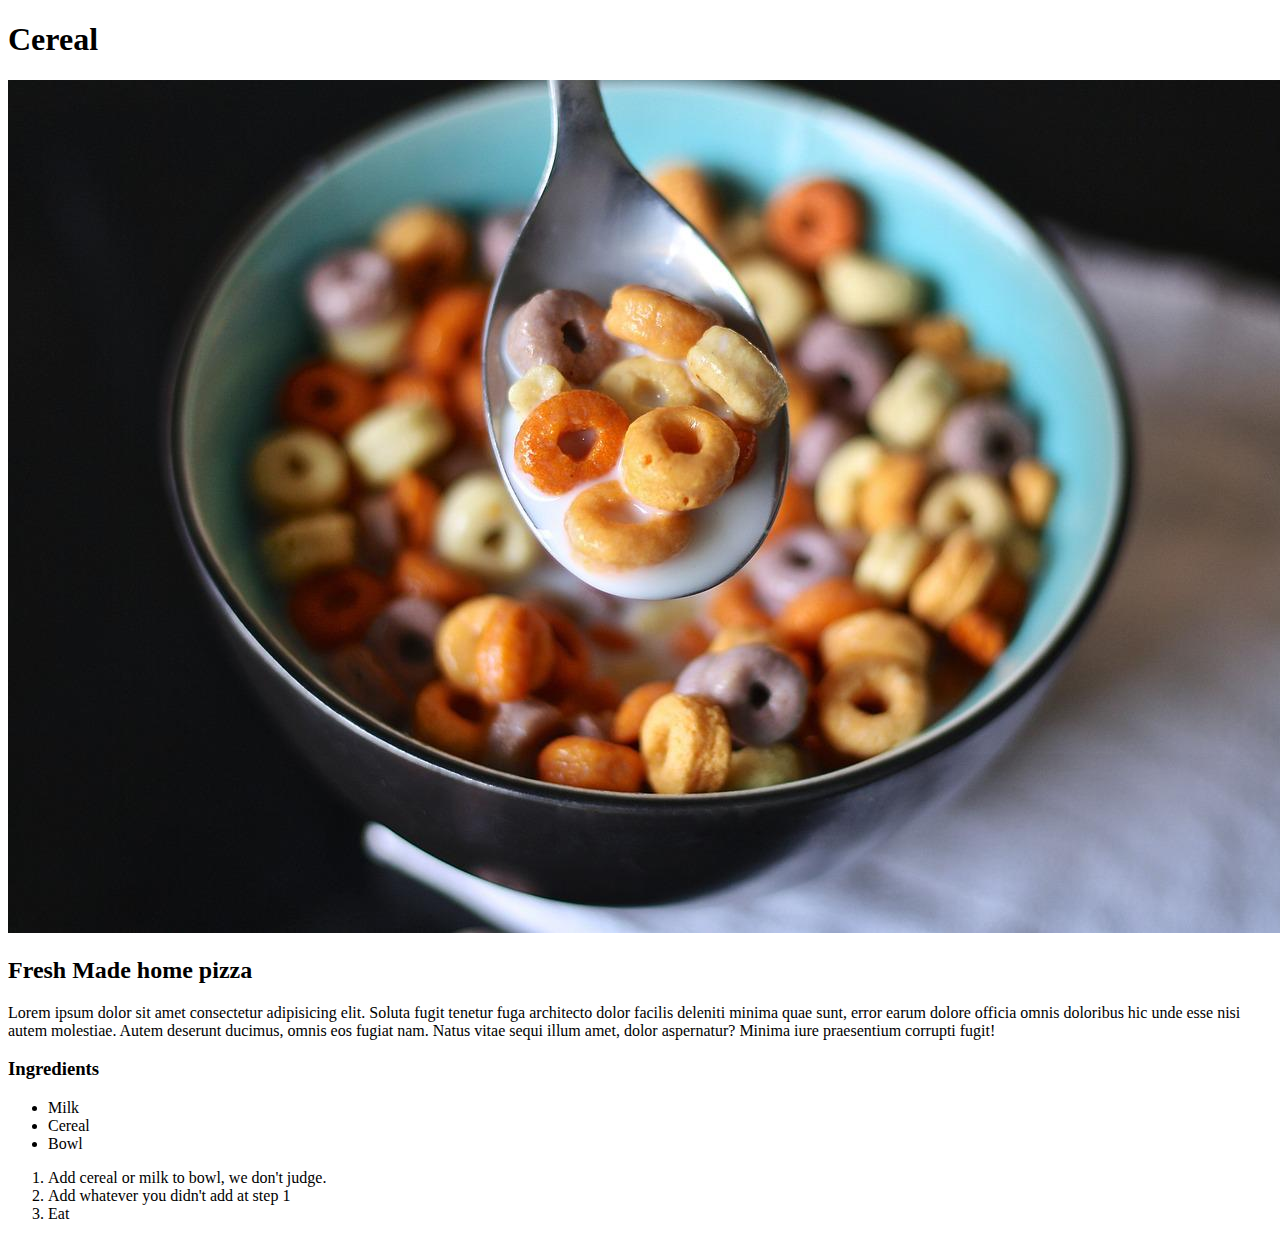
==== recipes/cereal.html @ 2d4b9b66 "basic format,add links, directions added" ====
<!DOCTYPE html>
<html lang="en">
<head>
    <meta charset="UTF-8">
    <meta http-equiv="X-UA-Compatible" content="IE=edge">
    <meta name="viewport" content="width=device-width, initial-scale=1.0">
    <title>Cereal</title>
</head>
<body>
    <h1>Cereal</h1>
    <img src="/images/cereal_rec.jpg" alt="">
    <h2>Fresh Made home pizza</h2>
    <p>Lorem ipsum dolor sit amet consectetur adipisicing elit. Soluta fugit tenetur fuga architecto dolor facilis deleniti minima quae sunt, error earum dolore officia omnis doloribus hic unde esse nisi autem molestiae. Autem deserunt ducimus, omnis eos fugiat nam. Natus vitae sequi illum amet, dolor aspernatur? Minima iure praesentium corrupti fugit!</p>
    <h3>Ingredients</h3>
    <ul>
        <li class="recipeList">Milk</li>
        <li class="recipeList">Cereal</li>
        <li class="recipeList">Bowl</li>
    </ul>
    <ol>
        <li class="recipeListOrder">Add cereal or milk to bowl, we don't judge.</li>
        <li class="recipeListOrder">Add whatever you didn't add at step 1</li>
        <li class="recipeListOrder">Eat</li>
    </ol>
</body>
</html>
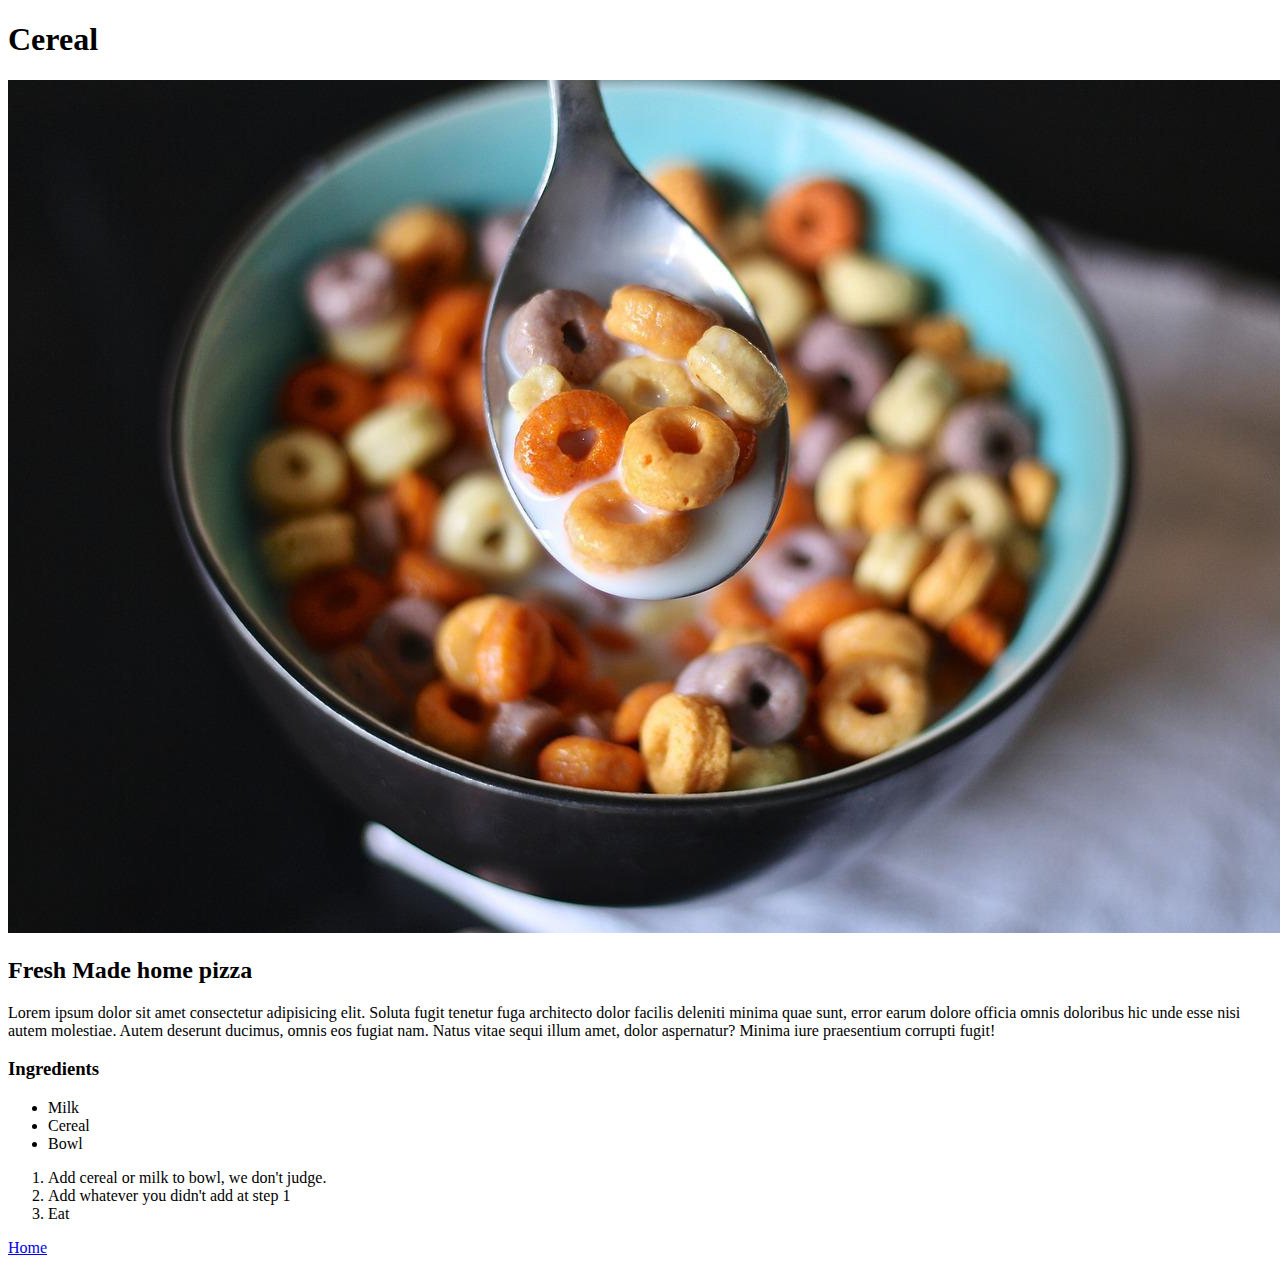
==== commit 68d46e48: "add return to index link" ====
--- a/recipes/cereal.html
+++ b/recipes/cereal.html
@@ -22,5 +22,6 @@
         <li class="recipeListOrder">Add whatever you didn't add at step 1</li>
         <li class="recipeListOrder">Eat</li>
     </ol>
+    <a href="../index.html">Home</a>
 </body>
 </html>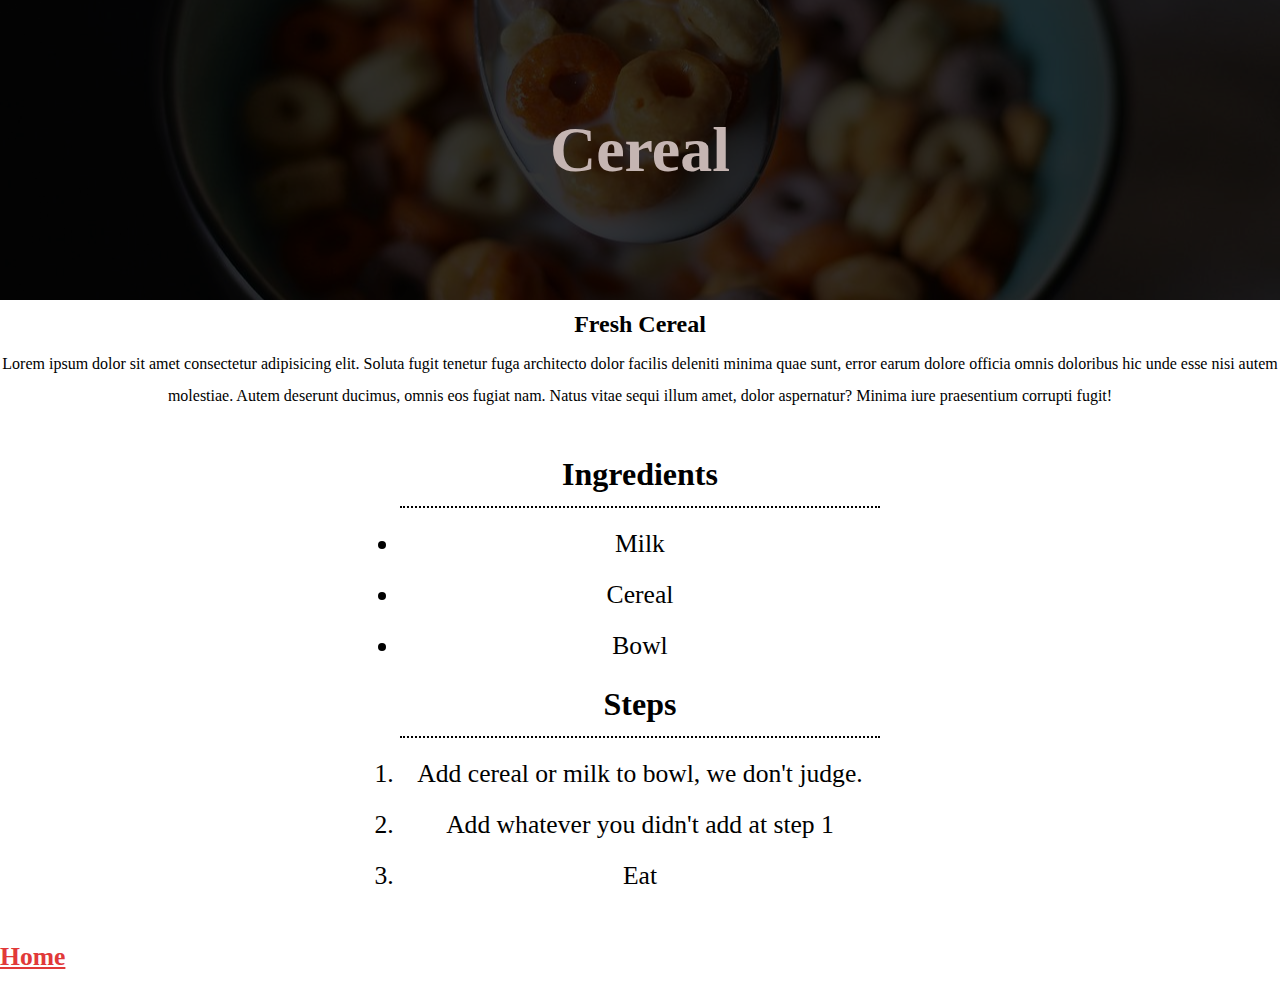
==== commit 71996eab: "add universal classes to use only one extra style sheet, include cereal and spaghetti styles" ====
--- a/recipes/cereal.html
+++ b/recipes/cereal.html
@@ -4,24 +4,31 @@
     <meta charset="UTF-8">
     <meta http-equiv="X-UA-Compatible" content="IE=edge">
     <meta name="viewport" content="width=device-width, initial-scale=1.0">
+    <link rel="stylesheet" href="../recipe.css">
     <title>Cereal</title>
 </head>
-<body>
-    <h1>Cereal</h1>
-    <img src="/images/cereal_rec.jpg" alt="">
-    <h2>Fresh Made home pizza</h2>
-    <p>Lorem ipsum dolor sit amet consectetur adipisicing elit. Soluta fugit tenetur fuga architecto dolor facilis deleniti minima quae sunt, error earum dolore officia omnis doloribus hic unde esse nisi autem molestiae. Autem deserunt ducimus, omnis eos fugiat nam. Natus vitae sequi illum amet, dolor aspernatur? Minima iure praesentium corrupti fugit!</p>
-    <h3>Ingredients</h3>
-    <ul>
-        <li class="recipeList">Milk</li>
-        <li class="recipeList">Cereal</li>
-        <li class="recipeList">Bowl</li>
-    </ul>
-    <ol>
-        <li class="recipeListOrder">Add cereal or milk to bowl, we don't judge.</li>
-        <li class="recipeListOrder">Add whatever you didn't add at step 1</li>
-        <li class="recipeListOrder">Eat</li>
-    </ol>
-    <a href="../index.html">Home</a>
+<body> 
+    <section class="cereal__header">
+        <h1>Cereal</h1>
+    </section>
+    <section class="recipeIntro__header">
+        <h2>Fresh Cereal</h2>
+        <p>Lorem ipsum dolor sit amet consectetur adipisicing elit. Soluta fugit tenetur fuga architecto dolor facilis deleniti minima quae sunt, error earum dolore officia omnis doloribus hic unde esse nisi autem molestiae. Autem deserunt ducimus, omnis eos fugiat nam. Natus vitae sequi illum amet, dolor aspernatur? Minima iure praesentium corrupti fugit!</p>
+    </section>
+    <section class="recipeList__container">
+        <h3 class="recipeList__header">Ingredients</h3>
+        <ul>
+            <li class="recipeList">Milk</li>
+            <li class="recipeList">Cereal</li>
+            <li class="recipeList">Bowl</li>
+        </ul>
+        <h3 class="recipeList__header">Steps</h3>
+        <ol>
+            <li class="recipeListOrder">Add cereal or milk to bowl, we don't judge.</li>
+            <li class="recipeListOrder">Add whatever you didn't add at step 1</li>
+            <li class="recipeListOrder">Eat</li>
+        </ol>
+    </section>
+    <a class="home__link" href="../index.html">Home</a>
 </body>
 </html>--- a/recipe.css
+++ b/recipe.css
@@ -0,0 +1,74 @@
+*{
+    margin: 0;
+    padding: 0;
+    box-sizing: border-box;
+}
+html,body{
+    height: 100%;
+    width: 100%;
+    font-family: 'Italianno', cursive;
+    background-color: var(--whiteBG);
+    line-height: 2;
+}
+:root{
+
+    --whiteText: #c5b5b2;
+    --whiteBg: rgb(245, 230, 230);
+    --highLightText: red;
+}
+.pizza__header{
+    background:url("./images/pizza_rec.jpg");
+    background-position: center;
+    background-size:cover;
+    height: 300px;
+    box-shadow: inset 0 0 1000px 1000px rgb(0 0 0 /.8);
+    color: var(--whiteText);
+    display: flex;
+    justify-content: center;
+    align-items: center;
+    font-size: 2em;
+}
+.pasta__header{
+    background:url("./images/pasta_rec.jpg");
+    background-position: center;
+    background-size:cover;
+    height: 300px;
+    box-shadow: inset 0 0 1000px 1000px rgb(0 0 0 /.8);
+    color: var(--whiteText);
+    display: flex;
+    justify-content: center;
+    align-items: center;
+    font-size: 2em;  
+}
+.cereal__header{
+    background:url("./images/cereal_rec.jpg");
+    background-position: center;
+    background-size:cover;
+    height: 300px;
+    box-shadow: inset 0 0 1000px 1000px rgb(0 0 0 /.8);
+    color: var(--whiteText);
+    display: flex;
+    justify-content: center;
+    align-items: center;
+    font-size: 2em; 
+}
+.recipeIntro__header{
+    text-align: center;
+}
+.recipeList__container{
+    text-align: center;
+    margin:30px 400px;
+}
+.recipeList__header{
+    border-bottom: dotted black 2px;
+    margin-bottom: 10px;
+    font-size: 2em;
+}
+.home__link{
+    font-weight: 800;
+    color: rgb(225, 57, 57);
+    font-size: 1.6em;
+}
+.recipeList, .recipeListOrder{
+    font-size: 1.6em;
+}